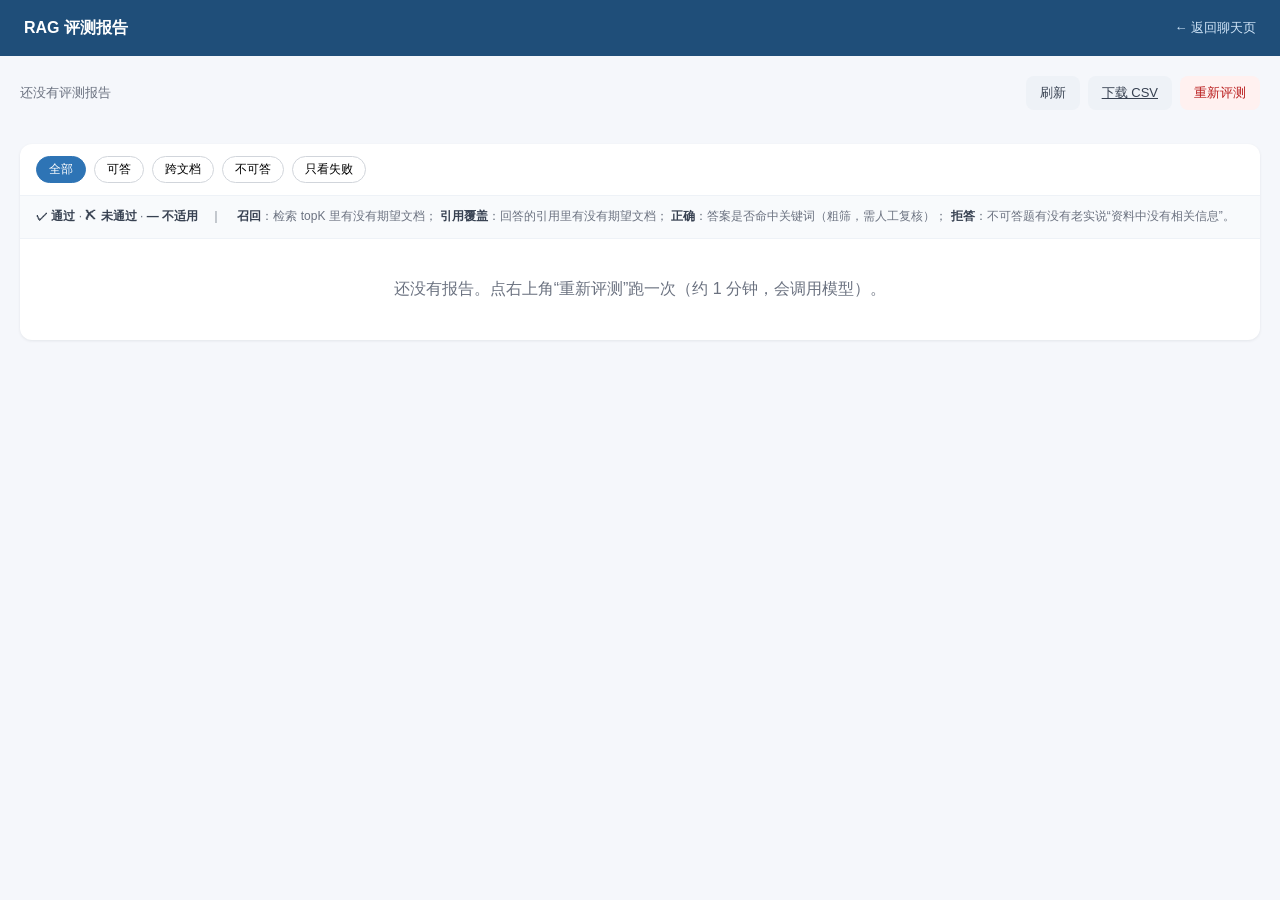
==== src/main/resources/static/eval.html @ 758d4bbe "feat: add evaluation service and report viewer - EvalService/EvalDao/EvalController: 30 题评测，统计 Recal" ====
<!DOCTYPE html>
<html lang="zh-CN">
<head>
    <meta charset="UTF-8">
    <meta name="viewport" content="width=device-width, initial-scale=1.0">
    <title>RAG 评测报告</title>
    <style>
        * { box-sizing: border-box; }
        body {
            margin: 0;
            font-family: -apple-system, BlinkMacSystemFont, "Segoe UI", "Microsoft YaHei", sans-serif;
            background: #f5f7fb;
            color: #1f2937;
        }
        header {
            height: 56px;
            padding: 0 24px;
            background: #1f4e79;
            color: #fff;
            display: flex;
            align-items: center;
            justify-content: space-between;
        }
        header .title { font-weight: 600; }
        header a { color: #cfe4f7; text-decoration: none; font-size: 13px; }
        header a:hover { text-decoration: underline; }
        .wrap { max-width: 1280px; margin: 20px auto; padding: 0 20px 40px; }
        .toolbar {
            display: flex; flex-wrap: wrap; gap: 10px;
            align-items: center; justify-content: space-between;
            margin-bottom: 16px;
        }
        .meta { font-size: 13px; color: #6b7280; }
        .meta b { color: #374151; }
        .actions { display: flex; gap: 8px; flex-wrap: wrap; }
        .btn {
            border: 0; border-radius: 8px; padding: 8px 14px;
            font-size: 13px; cursor: pointer; background: #eef2f7; color: #374151;
        }
        .btn:hover { background: #e2e8f0; }
        .btn.primary { background: #2e74b5; color: #fff; }
        .btn.primary:hover { background: #1f5f9c; }
        .btn:disabled { opacity: .55; cursor: not-allowed; }
        .btn.danger { background: #fff1f0; color: #b91c1c; }
        .cards {
            display: grid;
            grid-template-columns: repeat(auto-fit, minmax(160px, 1fr));
            gap: 12px;
            margin-bottom: 18px;
        }
        .card {
            background: #fff; border-radius: 12px; padding: 14px 16px;
            box-shadow: 0 1px 3px rgba(15, 23, 42, .08);
        }
        .card .label { font-size: 12px; color: #6b7280; margin-bottom: 8px; }
        .card .value { font-size: 24px; font-weight: 700; color: #1f4e79; }
        .card .hint { font-size: 11px; color: #9ca3af; margin-top: 5px; }
        .panel {
            background: #fff; border-radius: 12px;
            box-shadow: 0 1px 3px rgba(15, 23, 42, .08);
            overflow: hidden;
        }
        .filters { padding: 12px 16px; border-bottom: 1px solid #eef2f7; display: flex; gap: 8px; flex-wrap: wrap; }
        .legend {
            padding: 10px 16px;
            font-size: 12px;
            color: #6b7280;
            background: #f8fafc;
            border-bottom: 1px solid #eef2f7;
            line-height: 1.8;
        }
        .legend b { color: #374151; }
        .chip {
            border: 1px solid #d1d5db; border-radius: 999px;
            padding: 4px 12px; font-size: 12px; background: #fff; cursor: pointer;
        }
        .chip.active { background: #2e74b5; border-color: #2e74b5; color: #fff; }
        table { width: 100%; border-collapse: collapse; font-size: 13px; }
        th, td { padding: 10px 12px; text-align: left; border-bottom: 1px solid #eef2f7; vertical-align: top; }
        th { background: #f8fafc; color: #6b7280; font-weight: 600; white-space: nowrap; }
        tr:hover td { background: #fafcff; }
        .q { min-width: 260px; max-width: 380px; }
        .ok { color: #15803d; font-weight: 600; }
        .bad { color: #b91c1c; font-weight: 600; }
        .muted { color: #9ca3af; }
        .tag {
            display: inline-block; padding: 1px 7px; border-radius: 999px;
            font-size: 11px; background: #eef2f7; color: #475569;
        }
        .tag.answerable { background: #dcfce7; color: #166534; }
        .tag.cross_doc { background: #dbeafe; color: #1e40af; }
        .tag.unanswerable { background: #fef3c7; color: #92400e; }
        details summary { cursor: pointer; color: #2e74b5; font-size: 12px; }
        details div {
            margin-top: 6px; padding: 8px 10px; background: #f8fafc;
            border-left: 3px solid #bfdbfe; white-space: pre-wrap;
            color: #374151; line-height: 1.6; max-width: 520px;
        }
        .empty { padding: 40px; text-align: center; color: #6b7280; }
        .toast {
            position: fixed; right: 24px; bottom: 24px; background: #1f2937; color: #fff;
            padding: 10px 16px; border-radius: 8px; font-size: 13px; display: none;
            max-width: 420px; line-height: 1.5;
        }
        @media (max-width: 900px) {
            .q { min-width: 180px; }
            th, td { padding: 8px; }
        }
    </style>
</head>
<body>
<header>
    <div class="title">RAG 评测报告</div>
    <a href="/">← 返回聊天页</a>
</header>

<div class="wrap">
    <div class="toolbar">
        <div class="meta" id="meta">加载中...</div>
        <div class="actions">
            <button class="btn" id="refreshBtn">刷新</button>
            <a class="btn" href="/api/eval/report" download>下载 CSV</a>
            <button class="btn danger" id="runBtn" title="会调用 30 次模型，约 1 分钟">重新评测</button>
        </div>
    </div>

    <div class="cards" id="cards"></div>

    <div class="panel">
        <div class="filters" id="filters">
            <button class="chip active" data-filter="all">全部</button>
            <button class="chip" data-filter="answerable">可答</button>
            <button class="chip" data-filter="cross_doc">跨文档</button>
            <button class="chip" data-filter="unanswerable">不可答</button>
            <button class="chip" data-filter="failed">只看失败</button>
        </div>
        <div class="legend">
            <b>✓ 通过</b> · <b>✗ 未通过</b> · <b>— 不适用</b>　｜　
            <b>召回</b>：检索 topK 里有没有期望文档；
            <b>引用覆盖</b>：回答的引用里有没有期望文档；
            <b>正确</b>：答案是否命中关键词（粗筛，需人工复核）；
            <b>拒答</b>：不可答题有没有老实说“资料中没有相关信息”。
        </div>
        <div id="content"><div class="empty">加载中...</div></div>
    </div>
</div>

<div class="toast" id="toast"></div>

<script>
    const state = { data: null, filter: 'all' };

    const $ = (s) => document.querySelector(s);

    function toast(message, ms = 4000) {
        const el = $('#toast');
        el.textContent = message;
        el.style.display = 'block';
        clearTimeout(el._timer);
        el._timer = setTimeout(() => { el.style.display = 'none'; }, ms);
    }

    function pct(v) {
        return (Number(v) * 100).toFixed(1) + '%';
    }

    function yesNo(v, yes = '✓', no = '✗') {
        if (v === null || v === undefined) return '<span class="muted">—</span>';
        return v ? `<span class="ok">${yes}</span>` : `<span class="bad">${no}</span>`;
    }

    async function loadLatest() {
        const meta = $('#meta');
        meta.textContent = '加载中...';
        try {
            const response = await fetch('/api/eval/latest');
            if (response.status === 404) {
                state.data = null;
                meta.textContent = '还没有评测报告';
                $('#cards').innerHTML = '';
                $('#content').innerHTML = '<div class="empty">还没有报告。点右上角“重新评测”跑一次（约 1 分钟，会调用模型）。</div>';
                return;
            }
            if (!response.ok) throw new Error('HTTP ' + response.status);
            state.data = await response.json();
            render();
        } catch (e) {
            meta.textContent = '加载失败：' + e.message;
            $('#content').innerHTML = `<div class="empty">加载失败：${e.message}</div>`;
        }
    }

    function render() {
        const d = state.data;
        const time = d.generatedAt ? new Date(d.generatedAt).toLocaleString() : '未知';
        const params = d.topK ? `topK=${d.topK}, minScore=${d.minScore}` : '参数未记录（旧报告）';
        $('#meta').innerHTML = `最近一次评测：<b>${time}</b> · ${params} · 共 ${d.total} 题`;

        const cards = [
            ['Recall@K', pct(d.recallAtK), `${d.answerable} 道可答题`],
            ['跨文档召回', pct(d.crossRecallAtK), `${d.crossDoc} 道跨文档题`],
            ['引用覆盖率', pct(d.groundedness), '答案引用是否覆盖期望文档'],
            ['答案正确率', pct(d.answerAccuracy), '关键词粗筛，需人工抽检'],
            ['拒答准确率', pct(d.refusalAccuracy), `${d.unanswerable} 道不可答题`],
            ['P95 延迟', (d.p95LatencyMs / 1000).toFixed(1) + 's', '平均 ' + (d.avgLatencyMs / 1000).toFixed(1) + 's'],
        ];
        $('#cards').innerHTML = cards.map(([label, value, hint]) => `
            <div class="card">
                <div class="label">${label}</div>
                <div class="value">${value}</div>
                <div class="hint">${hint}</div>
            </div>`).join('');

        renderTable();
    }

    function filteredCases() {
        const cases = state.data ? state.data.cases : [];
        if (state.filter === 'all') return cases;
        if (state.filter === 'failed') {
            return cases.filter(c => c.category !== 'unanswerable' && (!c.recallHit || !c.grounded || !c.correct))
                .concat(cases.filter(c => c.category === 'unanswerable' && !c.refused));
        }
        return cases.filter(c => c.category === state.filter);
    }

    function renderTable() {
        const cases = filteredCases();
        if (!cases.length) {
            $('#content').innerHTML = '<div class="empty">没有符合条件的题目。</div>';
            return;
        }
        const rows = cases.map(c => {
            const answer = (c.answer || '').replace(/</g, '&lt;');
            const category = { answerable: '可答', cross_doc: '跨文档', unanswerable: '不可答' }[c.category] || c.category;
            const isUn = c.category === 'unanswerable';
            const dash = '<span class="muted">—</span>';
            return `<tr>
                <td>${c.id}</td>
                <td><span class="tag ${c.category}">${category}</span></td>
                <td class="q">${escapeHtml(c.question)}</td>
                <td>${isUn ? dash : yesNo(c.recallHit)}</td>
                <td>${isUn ? dash : yesNo(c.grounded)}</td>
                <td>${isUn ? dash : yesNo(c.correct)}</td>
                <td>${isUn ? yesNo(c.refused) : dash}</td>
                <td>${c.totalMs} ms</td>
                <td><details><summary>查看</summary><div>${answer || '（空）'}</div></details></td>
            </tr>`;
        }).join('');
        $('#content').innerHTML = `<table>
            <thead><tr>
                <th>#</th><th>类型</th><th>问题</th><th>召回</th><th>引用覆盖</th>
                <th>正确</th><th>拒答</th><th>延迟</th><th>答案</th>
            </tr></thead>
            <tbody>${rows}</tbody>
        </table>`;
    }

    function escapeHtml(s) {
        return String(s || '').replace(/[&<>"']/g, m => ({
            '&': '&amp;', '<': '&lt;', '>': '&gt;', '"': '&quot;', "'": '&#39;'
        }[m]));
    }

    async function runEval() {
        const ok = confirm('重新评测会调用 30 次模型，约 1 分钟、约 0.1 元。确定继续吗？');
        if (!ok) return;
        const btn = $('#runBtn');
        btn.disabled = true;
        btn.textContent = '评测中...';
        try {
            // 注意：这里的 topK/minScore 可改成页面输入；默认 8 / 0.1
            const response = await fetch('/api/eval/run?topK=8&minScore=0.1', { method: 'POST' });
            if (!response.ok) throw new Error('HTTP ' + response.status);
            toast('评测完成，正在刷新...');
            await loadLatest();
        } catch (e) {
            toast('评测失败：' + e.message, 6000);
        } finally {
            btn.disabled = false;
            btn.textContent = '重新评测';
        }
    }

    $('#refreshBtn').addEventListener('click', loadLatest);
    $('#runBtn').addEventListener('click', runEval);

    $('#filters').addEventListener('click', (event) => {
        const chip = event.target.closest('.chip');
        if (!chip) return;
        document.querySelectorAll('.chip').forEach(c => c.classList.remove('active'));
        chip.classList.add('active');
        state.filter = chip.dataset.filter;
        if (state.data) renderTable();
    });

    loadLatest();
</script>
</body>
</html>
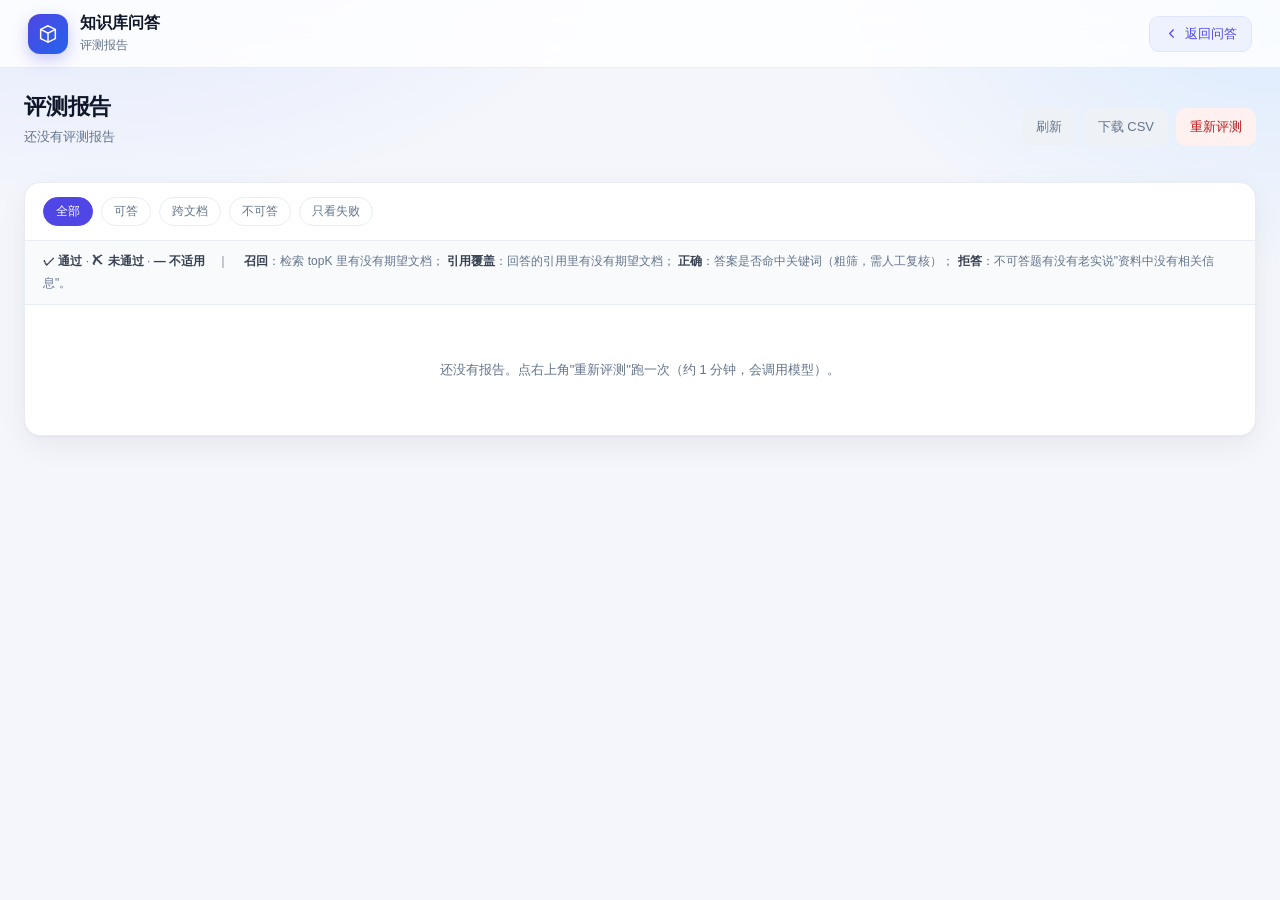
==== commit 33226a4a: "style: redesign evaluation report page - 评测页改为与问答页一致的卡片/表格风格 - 指标卡、筛选、图例、吸顶表头、移动端适配 - 评测结果补充 generat" ====
--- a/src/main/resources/static/eval.html
+++ b/src/main/resources/static/eval.html
@@ -3,120 +3,361 @@
 <head>
     <meta charset="UTF-8">
     <meta name="viewport" content="width=device-width, initial-scale=1.0">
-    <title>RAG 评测报告</title>
+    <title>评测报告 · 知识库问答</title>
     <style>
+        :root {
+            --bg: #f4f6fb;
+            --card: #ffffff;
+            --ink: #0f172a;
+            --muted: #64748b;
+            --line: #e7ecf5;
+            --brand: #4f46e5;
+            --brand-2: #2563eb;
+            --brand-soft: #eef2ff;
+            --green: #15803d;
+            --red: #b91c1c;
+            --amber: #92400e;
+            --radius: 16px;
+            --shadow: 0 1px 2px rgba(15, 23, 42, .04), 0 10px 30px rgba(15, 23, 42, .06);
+        }
+
         * { box-sizing: border-box; }
+
         body {
             margin: 0;
-            font-family: -apple-system, BlinkMacSystemFont, "Segoe UI", "Microsoft YaHei", sans-serif;
-            background: #f5f7fb;
-            color: #1f2937;
-        }
+            font-family: -apple-system, BlinkMacSystemFont, "Segoe UI", "PingFang SC", "Microsoft YaHei", sans-serif;
+            color: var(--ink);
+            background:
+                radial-gradient(900px 500px at 8% -10%, #e0e7ff 0%, transparent 60%),
+                radial-gradient(800px 500px at 100% 0%, #dbeafe 0%, transparent 55%),
+                var(--bg);
+            min-height: 100vh;
+        }
+
+        /* 顶栏 */
         header {
-            height: 56px;
-            padding: 0 24px;
-            background: #1f4e79;
-            color: #fff;
+            height: 68px;
+            padding: 0 28px;
+            background: rgba(255, 255, 255, .82);
+            backdrop-filter: blur(12px);
+            border-bottom: 1px solid var(--line);
             display: flex;
             align-items: center;
             justify-content: space-between;
         }
-        header .title { font-weight: 600; }
-        header a { color: #cfe4f7; text-decoration: none; font-size: 13px; }
-        header a:hover { text-decoration: underline; }
-        .wrap { max-width: 1280px; margin: 20px auto; padding: 0 20px 40px; }
-        .toolbar {
-            display: flex; flex-wrap: wrap; gap: 10px;
-            align-items: center; justify-content: space-between;
-            margin-bottom: 16px;
-        }
-        .meta { font-size: 13px; color: #6b7280; }
-        .meta b { color: #374151; }
+
+        .brand { display: flex; align-items: center; gap: 12px; }
+
+        .logo {
+            width: 40px;
+            height: 40px;
+            border-radius: 12px;
+            display: grid;
+            place-items: center;
+            color: #fff;
+            background: linear-gradient(135deg, var(--brand), var(--brand-2));
+            box-shadow: 0 6px 16px rgba(79, 70, 229, .28);
+        }
+
+        .logo svg { width: 22px; height: 22px; }
+
+        .brand-text h1 { font-size: 16px; margin: 0; }
+        .brand-text p { margin: 3px 0 0; font-size: 12px; color: var(--muted); }
+
+        .back-link {
+            display: inline-flex;
+            align-items: center;
+            gap: 6px;
+            padding: 8px 14px;
+            border-radius: 10px;
+            color: var(--brand);
+            background: var(--brand-soft);
+            border: 1px solid #dfe4ff;
+            text-decoration: none;
+            font-size: 13px;
+        }
+
+        .back-link:hover { background: #e3e8ff; }
+        .back-link svg { width: 15px; height: 15px; }
+
+        .wrap { max-width: 1280px; margin: 0 auto; padding: 24px 24px 48px; }
+
+        /* 标题行 */
+        .page-head {
+            display: flex;
+            align-items: flex-end;
+            justify-content: space-between;
+            gap: 16px;
+            margin-bottom: 18px;
+            flex-wrap: wrap;
+        }
+
+        .page-head h2 { margin: 0; font-size: 22px; letter-spacing: -.2px; }
+        .page-head p { margin: 6px 0 0; font-size: 13px; color: var(--muted); }
+
         .actions { display: flex; gap: 8px; flex-wrap: wrap; }
+
         .btn {
-            border: 0; border-radius: 8px; padding: 8px 14px;
-            font-size: 13px; cursor: pointer; background: #eef2f7; color: #374151;
-        }
-        .btn:hover { background: #e2e8f0; }
-        .btn.primary { background: #2e74b5; color: #fff; }
-        .btn.primary:hover { background: #1f5f9c; }
+            display: inline-flex;
+            align-items: center;
+            justify-content: center;
+            gap: 6px;
+            height: 38px;
+            padding: 0 14px;
+            border: 0;
+            border-radius: 10px;
+            font-size: 13px;
+            font-weight: 500;
+            font-family: inherit;
+            cursor: pointer;
+            color: var(--muted);
+            background: #eef2f7;
+            text-decoration: none;
+            transition: background .15s, box-shadow .15s;
+        }
+
+        .btn:hover { background: #e2e8f0; color: var(--ink); }
         .btn:disabled { opacity: .55; cursor: not-allowed; }
-        .btn.danger { background: #fff1f0; color: #b91c1c; }
+
+        .btn.primary {
+            color: #fff;
+            background: linear-gradient(135deg, var(--brand), var(--brand-2));
+            box-shadow: 0 8px 18px rgba(79, 70, 229, .24);
+        }
+
+        .btn.primary:hover { box-shadow: 0 10px 22px rgba(79, 70, 229, .3); }
+
+        .btn.danger {
+            color: var(--red);
+            background: #fff1f0;
+        }
+
+        .btn.danger:hover { background: #fee2e2; }
+
+        /* 指标卡 */
         .cards {
             display: grid;
-            grid-template-columns: repeat(auto-fit, minmax(160px, 1fr));
+            grid-template-columns: repeat(6, minmax(0, 1fr));
             gap: 12px;
             margin-bottom: 18px;
         }
-        .card {
-            background: #fff; border-radius: 12px; padding: 14px 16px;
-            box-shadow: 0 1px 3px rgba(15, 23, 42, .08);
-        }
-        .card .label { font-size: 12px; color: #6b7280; margin-bottom: 8px; }
-        .card .value { font-size: 24px; font-weight: 700; color: #1f4e79; }
-        .card .hint { font-size: 11px; color: #9ca3af; margin-top: 5px; }
+
+        .metric {
+            position: relative;
+            background: var(--card);
+            border: 1px solid var(--line);
+            border-radius: 14px;
+            padding: 16px;
+            box-shadow: var(--shadow);
+            overflow: hidden;
+        }
+
+        .metric::after {
+            content: "";
+            position: absolute;
+            left: 0;
+            top: 0;
+            bottom: 0;
+            width: 3px;
+            background: linear-gradient(180deg, var(--brand), var(--brand-2));
+        }
+
+        .metric .label { font-size: 12px; color: var(--muted); margin-bottom: 10px; }
+        .metric .value { font-size: 27px; font-weight: 700; letter-spacing: -.5px; color: var(--ink); }
+        .metric .value.good { color: var(--green); }
+        .metric .value.warn { color: var(--amber); }
+        .metric .hint { font-size: 11px; color: #94a3b8; margin-top: 6px; }
+
+        /* 主面板 */
         .panel {
-            background: #fff; border-radius: 12px;
-            box-shadow: 0 1px 3px rgba(15, 23, 42, .08);
+            background: var(--card);
+            border: 1px solid var(--line);
+            border-radius: var(--radius);
+            box-shadow: var(--shadow);
             overflow: hidden;
         }
-        .filters { padding: 12px 16px; border-bottom: 1px solid #eef2f7; display: flex; gap: 8px; flex-wrap: wrap; }
+
+        .panel-head {
+            display: flex;
+            align-items: center;
+            justify-content: space-between;
+            gap: 12px;
+            padding: 14px 18px;
+            border-bottom: 1px solid var(--line);
+            flex-wrap: wrap;
+        }
+
+        .panel-head h3 { margin: 0; font-size: 14px; }
+        .panel-head .meta { font-size: 12px; color: var(--muted); }
+
+        .filters { display: flex; gap: 8px; flex-wrap: wrap; }
+
+        .chip {
+            border: 1px solid var(--line);
+            background: #fff;
+            color: var(--muted);
+            border-radius: 999px;
+            padding: 5px 12px;
+            font-size: 12px;
+            cursor: pointer;
+            transition: all .15s;
+        }
+
+        .chip:hover { border-color: #c7d2fe; color: var(--brand); }
+
+        .chip.active {
+            background: var(--brand);
+            border-color: var(--brand);
+            color: #fff;
+        }
+
         .legend {
-            padding: 10px 16px;
+            padding: 10px 18px;
             font-size: 12px;
-            color: #6b7280;
+            color: var(--muted);
             background: #f8fafc;
-            border-bottom: 1px solid #eef2f7;
+            border-bottom: 1px solid var(--line);
             line-height: 1.8;
         }
+
         .legend b { color: #374151; }
-        .chip {
-            border: 1px solid #d1d5db; border-radius: 999px;
-            padding: 4px 12px; font-size: 12px; background: #fff; cursor: pointer;
-        }
-        .chip.active { background: #2e74b5; border-color: #2e74b5; color: #fff; }
+
+        /* 表格 */
+        .table-wrap { max-height: calc(100vh - 360px); overflow: auto; }
+
         table { width: 100%; border-collapse: collapse; font-size: 13px; }
-        th, td { padding: 10px 12px; text-align: left; border-bottom: 1px solid #eef2f7; vertical-align: top; }
-        th { background: #f8fafc; color: #6b7280; font-weight: 600; white-space: nowrap; }
-        tr:hover td { background: #fafcff; }
-        .q { min-width: 260px; max-width: 380px; }
-        .ok { color: #15803d; font-weight: 600; }
-        .bad { color: #b91c1c; font-weight: 600; }
-        .muted { color: #9ca3af; }
+
+        thead th {
+            position: sticky;
+            top: 0;
+            z-index: 1;
+            background: #f8fafc;
+            color: var(--muted);
+            font-weight: 600;
+            text-align: left;
+            padding: 11px 12px;
+            border-bottom: 1px solid var(--line);
+            white-space: nowrap;
+        }
+
+        tbody td {
+            padding: 11px 12px;
+            border-bottom: 1px solid #f1f5f9;
+            vertical-align: top;
+        }
+
+        tbody tr:hover td { background: #fafcff; }
+        tbody tr:last-child td { border-bottom: 0; }
+
+        .q { min-width: 280px; max-width: 420px; line-height: 1.6; }
+        .num { color: var(--muted); white-space: nowrap; }
+
+        .ok { color: var(--green); font-weight: 600; }
+        .bad { color: var(--red); font-weight: 600; }
+        .muted { color: #94a3b8; }
+
         .tag {
-            display: inline-block; padding: 1px 7px; border-radius: 999px;
-            font-size: 11px; background: #eef2f7; color: #475569;
-        }
+            display: inline-block;
+            padding: 2px 8px;
+            border-radius: 999px;
+            font-size: 11px;
+            font-weight: 500;
+            white-space: nowrap;
+        }
+
         .tag.answerable { background: #dcfce7; color: #166534; }
         .tag.cross_doc { background: #dbeafe; color: #1e40af; }
-        .tag.unanswerable { background: #fef3c7; color: #92400e; }
-        details summary { cursor: pointer; color: #2e74b5; font-size: 12px; }
-        details div {
-            margin-top: 6px; padding: 8px 10px; background: #f8fafc;
-            border-left: 3px solid #bfdbfe; white-space: pre-wrap;
-            color: #374151; line-height: 1.6; max-width: 520px;
-        }
-        .empty { padding: 40px; text-align: center; color: #6b7280; }
+        .tag.unanswerable { background: #fef3c7; color: var(--amber); }
+
+        details summary {
+            cursor: pointer;
+            color: var(--brand);
+            font-size: 12px;
+            list-style: none;
+        }
+
+        details summary::-webkit-details-marker { display: none; }
+        details summary::before { content: "▸ "; }
+        details[open] summary::before { content: "▾ "; }
+
+        .answer-box {
+            margin-top: 8px;
+            padding: 10px 12px;
+            background: #f8fafc;
+            border-left: 3px solid #bfdbfe;
+            border-radius: 0 8px 8px 0;
+            color: #334155;
+            font-size: 12.5px;
+            line-height: 1.7;
+            white-space: pre-wrap;
+            max-width: 520px;
+        }
+
+        .empty {
+            padding: 56px 24px;
+            text-align: center;
+            color: var(--muted);
+            font-size: 13px;
+        }
+
         .toast {
-            position: fixed; right: 24px; bottom: 24px; background: #1f2937; color: #fff;
-            padding: 10px 16px; border-radius: 8px; font-size: 13px; display: none;
-            max-width: 420px; line-height: 1.5;
-        }
-        @media (max-width: 900px) {
+            position: fixed;
+            right: 24px;
+            bottom: 24px;
+            max-width: 420px;
+            padding: 11px 16px;
+            border-radius: 10px;
+            background: #0f172a;
+            color: #fff;
+            font-size: 13px;
+            line-height: 1.5;
+            box-shadow: 0 12px 30px rgba(15, 23, 42, .25);
+            display: none;
+            z-index: 10;
+        }
+
+        @media (max-width: 1100px) {
+            .cards { grid-template-columns: repeat(3, minmax(0, 1fr)); }
+        }
+
+        @media (max-width: 640px) {
+            header { padding: 0 14px; height: 60px; }
+            .brand-text p { display: none; }
+            .wrap { padding: 16px 12px 32px; }
+            .cards { grid-template-columns: repeat(2, minmax(0, 1fr)); }
             .q { min-width: 180px; }
-            th, td { padding: 8px; }
+            .table-wrap { max-height: none; }
         }
     </style>
 </head>
 <body>
 <header>
-    <div class="title">RAG 评测报告</div>
-    <a href="/">← 返回聊天页</a>
+    <div class="brand">
+        <div class="logo">
+            <svg viewBox="0 0 24 24" fill="none" aria-hidden="true">
+                <path d="M12 3 4 7v10l8 4 8-4V7l-8-4Z" stroke="currentColor" stroke-width="1.6"/>
+                <path d="m4 7 8 4 8-4M12 11v10" stroke="currentColor" stroke-width="1.6"/>
+            </svg>
+        </div>
+        <div class="brand-text">
+            <h1>知识库问答</h1>
+            <p>评测报告</p>
+        </div>
+    </div>
+    <a class="back-link" href="/">
+        <svg viewBox="0 0 24 24" fill="none" aria-hidden="true">
+            <path d="m15 18-6-6 6-6" stroke="currentColor" stroke-width="1.8" stroke-linecap="round" stroke-linejoin="round"/>
+        </svg>
+        返回问答
+    </a>
 </header>
 
 <div class="wrap">
-    <div class="toolbar">
-        <div class="meta" id="meta">加载中...</div>
+    <div class="page-head">
+        <div>
+            <h2>评测报告</h2>
+            <p id="meta">加载中...</p>
+        </div>
         <div class="actions">
             <button class="btn" id="refreshBtn">刷新</button>
             <a class="btn" href="/api/eval/report" download>下载 CSV</a>
@@ -127,21 +368,28 @@
     <div class="cards" id="cards"></div>
 
     <div class="panel">
-        <div class="filters" id="filters">
-            <button class="chip active" data-filter="all">全部</button>
-            <button class="chip" data-filter="answerable">可答</button>
-            <button class="chip" data-filter="cross_doc">跨文档</button>
-            <button class="chip" data-filter="unanswerable">不可答</button>
-            <button class="chip" data-filter="failed">只看失败</button>
-        </div>
+        <div class="panel-head">
+            <div class="filters" id="filters">
+                <button class="chip active" data-filter="all">全部</button>
+                <button class="chip" data-filter="answerable">可答</button>
+                <button class="chip" data-filter="cross_doc">跨文档</button>
+                <button class="chip" data-filter="unanswerable">不可答</button>
+                <button class="chip" data-filter="failed">只看失败</button>
+            </div>
+            <div class="meta" id="tableMeta"></div>
+        </div>
+
         <div class="legend">
             <b>✓ 通过</b> · <b>✗ 未通过</b> · <b>— 不适用</b>　｜　
             <b>召回</b>：检索 topK 里有没有期望文档；
             <b>引用覆盖</b>：回答的引用里有没有期望文档；
             <b>正确</b>：答案是否命中关键词（粗筛，需人工复核）；
-            <b>拒答</b>：不可答题有没有老实说“资料中没有相关信息”。
-        </div>
-        <div id="content"><div class="empty">加载中...</div></div>
+            <b>拒答</b>：不可答题有没有老实说"资料中没有相关信息"。
+        </div>
+
+        <div class="table-wrap">
+            <div id="content"><div class="empty">加载中...</div></div>
+        </div>
     </div>
 </div>
 
@@ -149,7 +397,6 @@
 
 <script>
     const state = { data: null, filter: 'all' };
-
     const $ = (s) => document.querySelector(s);
 
     function toast(message, ms = 4000) {
@@ -160,13 +407,17 @@
         el._timer = setTimeout(() => { el.style.display = 'none'; }, ms);
     }
 
-    function pct(v) {
-        return (Number(v) * 100).toFixed(1) + '%';
-    }
+    const pct = (v) => (Number(v) * 100).toFixed(1) + '%';
 
     function yesNo(v, yes = '✓', no = '✗') {
         if (v === null || v === undefined) return '<span class="muted">—</span>';
         return v ? `<span class="ok">${yes}</span>` : `<span class="bad">${no}</span>`;
+    }
+
+    function escapeHtml(s) {
+        return String(s || '').replace(/[&<>"']/g, m => ({
+            '&': '&amp;', '<': '&lt;', '>': '&gt;', '"': '&quot;', "'": '&#39;'
+        }[m]));
     }
 
     async function loadLatest() {
@@ -178,7 +429,7 @@
                 state.data = null;
                 meta.textContent = '还没有评测报告';
                 $('#cards').innerHTML = '';
-                $('#content').innerHTML = '<div class="empty">还没有报告。点右上角“重新评测”跑一次（约 1 分钟，会调用模型）。</div>';
+                $('#content').innerHTML = '<div class="empty">还没有报告。点右上角"重新评测"跑一次（约 1 分钟，会调用模型）。</div>';
                 return;
             }
             if (!response.ok) throw new Error('HTTP ' + response.status);
@@ -193,22 +444,23 @@
     function render() {
         const d = state.data;
         const time = d.generatedAt ? new Date(d.generatedAt).toLocaleString() : '未知';
-        const params = d.topK ? `topK=${d.topK}, minScore=${d.minScore}` : '参数未记录（旧报告）';
-        $('#meta').innerHTML = `最近一次评测：<b>${time}</b> · ${params} · 共 ${d.total} 题`;
+        const params = d.topK ? `topK=${d.topK} · minScore=${d.minScore}` : '参数未记录（旧报告）';
+        $('#meta').textContent = `最近一次评测：${time} · ${params} · 共 ${d.total} 题`;
 
         const cards = [
-            ['Recall@K', pct(d.recallAtK), `${d.answerable} 道可答题`],
-            ['跨文档召回', pct(d.crossRecallAtK), `${d.crossDoc} 道跨文档题`],
-            ['引用覆盖率', pct(d.groundedness), '答案引用是否覆盖期望文档'],
-            ['答案正确率', pct(d.answerAccuracy), '关键词粗筛，需人工抽检'],
-            ['拒答准确率', pct(d.refusalAccuracy), `${d.unanswerable} 道不可答题`],
-            ['P95 延迟', (d.p95LatencyMs / 1000).toFixed(1) + 's', '平均 ' + (d.avgLatencyMs / 1000).toFixed(1) + 's'],
+            { label: 'Recall@K', value: pct(d.recallAtK), hint: `${d.answerable} 道可答题`, cls: 'good' },
+            { label: '跨文档召回', value: pct(d.crossRecallAtK), hint: `${d.crossDoc} 道跨文档题`, cls: d.crossRecallAtK >= 0.9 ? 'good' : 'warn' },
+            { label: '引用覆盖率', value: pct(d.groundedness), hint: '答案引用是否覆盖期望文档', cls: d.groundedness >= 0.8 ? 'good' : 'warn' },
+            { label: '答案正确率', value: pct(d.answerAccuracy), hint: '关键词粗筛，需人工抽检', cls: d.answerAccuracy >= 0.9 ? 'good' : 'warn' },
+            { label: '拒答准确率', value: pct(d.refusalAccuracy), hint: `${d.unanswerable} 道不可答题`, cls: d.refusalAccuracy >= 0.9 ? 'good' : 'warn' },
+            { label: 'P95 延迟', value: (d.p95LatencyMs / 1000).toFixed(1) + 's', hint: '平均 ' + (d.avgLatencyMs / 1000).toFixed(1) + 's' },
         ];
-        $('#cards').innerHTML = cards.map(([label, value, hint]) => `
-            <div class="card">
-                <div class="label">${label}</div>
-                <div class="value">${value}</div>
-                <div class="hint">${hint}</div>
+
+        $('#cards').innerHTML = cards.map(card => `
+            <div class="metric">
+                <div class="label">${card.label}</div>
+                <div class="value ${card.cls || ''}">${card.value}</div>
+                <div class="hint">${card.hint}</div>
             </div>`).join('');
 
         renderTable();
@@ -228,25 +480,33 @@
         const cases = filteredCases();
         if (!cases.length) {
             $('#content').innerHTML = '<div class="empty">没有符合条件的题目。</div>';
+            $('#tableMeta').textContent = '';
             return;
         }
+        $('#tableMeta').textContent = `显示 ${cases.length} / ${state.data.total} 题`;
+
         const rows = cases.map(c => {
-            const answer = (c.answer || '').replace(/</g, '&lt;');
-            const category = { answerable: '可答', cross_doc: '跨文档', unanswerable: '不可答' }[c.category] || c.category;
             const isUn = c.category === 'unanswerable';
             const dash = '<span class="muted">—</span>';
+            const category = { answerable: '可答', cross_doc: '跨文档', unanswerable: '不可答' }[c.category] || c.category;
             return `<tr>
-                <td>${c.id}</td>
+                <td class="num">${c.id}</td>
                 <td><span class="tag ${c.category}">${category}</span></td>
                 <td class="q">${escapeHtml(c.question)}</td>
                 <td>${isUn ? dash : yesNo(c.recallHit)}</td>
                 <td>${isUn ? dash : yesNo(c.grounded)}</td>
                 <td>${isUn ? dash : yesNo(c.correct)}</td>
                 <td>${isUn ? yesNo(c.refused) : dash}</td>
-                <td>${c.totalMs} ms</td>
-                <td><details><summary>查看</summary><div>${answer || '（空）'}</div></details></td>
+                <td class="num">${c.totalMs} ms</td>
+                <td>
+                    <details>
+                        <summary>查看</summary>
+                        <div class="answer-box">${escapeHtml(c.answer) || '（空）'}</div>
+                    </details>
+                </td>
             </tr>`;
         }).join('');
+
         $('#content').innerHTML = `<table>
             <thead><tr>
                 <th>#</th><th>类型</th><th>问题</th><th>召回</th><th>引用覆盖</th>
@@ -256,12 +516,6 @@
         </table>`;
     }
 
-    function escapeHtml(s) {
-        return String(s || '').replace(/[&<>"']/g, m => ({
-            '&': '&amp;', '<': '&lt;', '>': '&gt;', '"': '&quot;', "'": '&#39;'
-        }[m]));
-    }
-
     async function runEval() {
         const ok = confirm('重新评测会调用 30 次模型，约 1 分钟、约 0.1 元。确定继续吗？');
         if (!ok) return;
@@ -269,7 +523,6 @@
         btn.disabled = true;
         btn.textContent = '评测中...';
         try {
-            // 注意：这里的 topK/minScore 可改成页面输入；默认 8 / 0.1
             const response = await fetch('/api/eval/run?topK=8&minScore=0.1', { method: 'POST' });
             if (!response.ok) throw new Error('HTTP ' + response.status);
             toast('评测完成，正在刷新...');
